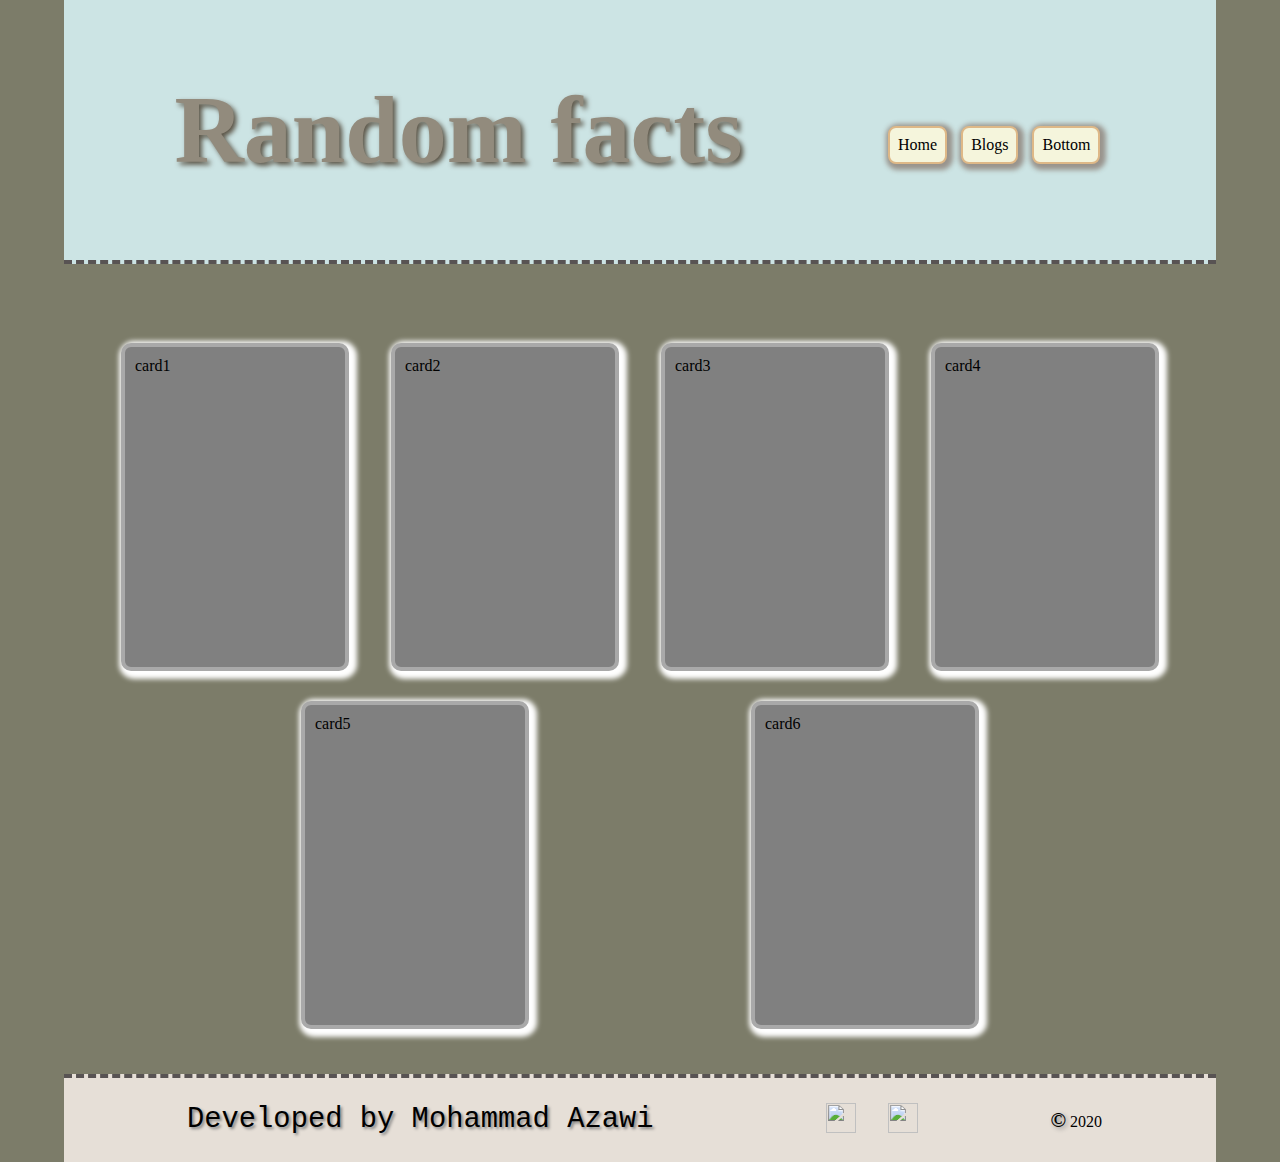
==== index.html @ 1f3e7c03 "add images" ====
<!DOCTYPE html>
<html lang="en">
    <head>
        <title>My Personal Blog</title>
        <meta charset="utf-8">
        <link rel="stylesheet" href="css/main.css">
    </head>
    <body>
        <header id="main-header">
            <h1>Random facts</h1>
            <nav id="main-nav">
                <ul>
                    <li><a href="#main-header">Home</a></li>
                    <li><a href="blogs.html">Blogs</a></li>
                    <li><a href="#main-footer">Bottom</a></li>
                </ul>
            </nav>
        </header>
        <main id="main">
          <div class="side">
              <div id="f-img">
                  <img>
              </div>
              <p></p>
          </div>
          <div class="content">
              <div class="card">card1</div>
              <div class="card">card2</div>
              <div class="card">card3</div>
              <div class="card">card4</div>
              <div class="card">card5</div>
              <div class="card">card6</div> 
          </div>
        </main>
        <footer id="main-footer">
          <p>Developed by Mohammad Azawi</p>
          <ul>
              <li>
                <img src="https://img.icons8.com/ios-filled/50/000000/linkedin.png"/>
              </li>
              <li>
                <img src="https://img.icons8.com/ios-filled/50/000000/github.png"/>
              </li>  
          </ul>
          <div><span>&copy;</span> 2020</div>
        </footer>
    </body>
</html>
---- css/main.css ----
@import "header.css";
@import "nav.css";
@import "card.css";
@import "footer.css";

body{
    width: 90%;
    margin: 0 auto;
    background-color: rgb(124, 124, 105);
}

#main{
    display: flex;
    flex-direction: column;
    padding: 15px;
    margin: 15px;
}


.content{
    display: flex;
    flex-direction: row;
    flex-wrap: wrap;
    justify-content: space-evenly;
}
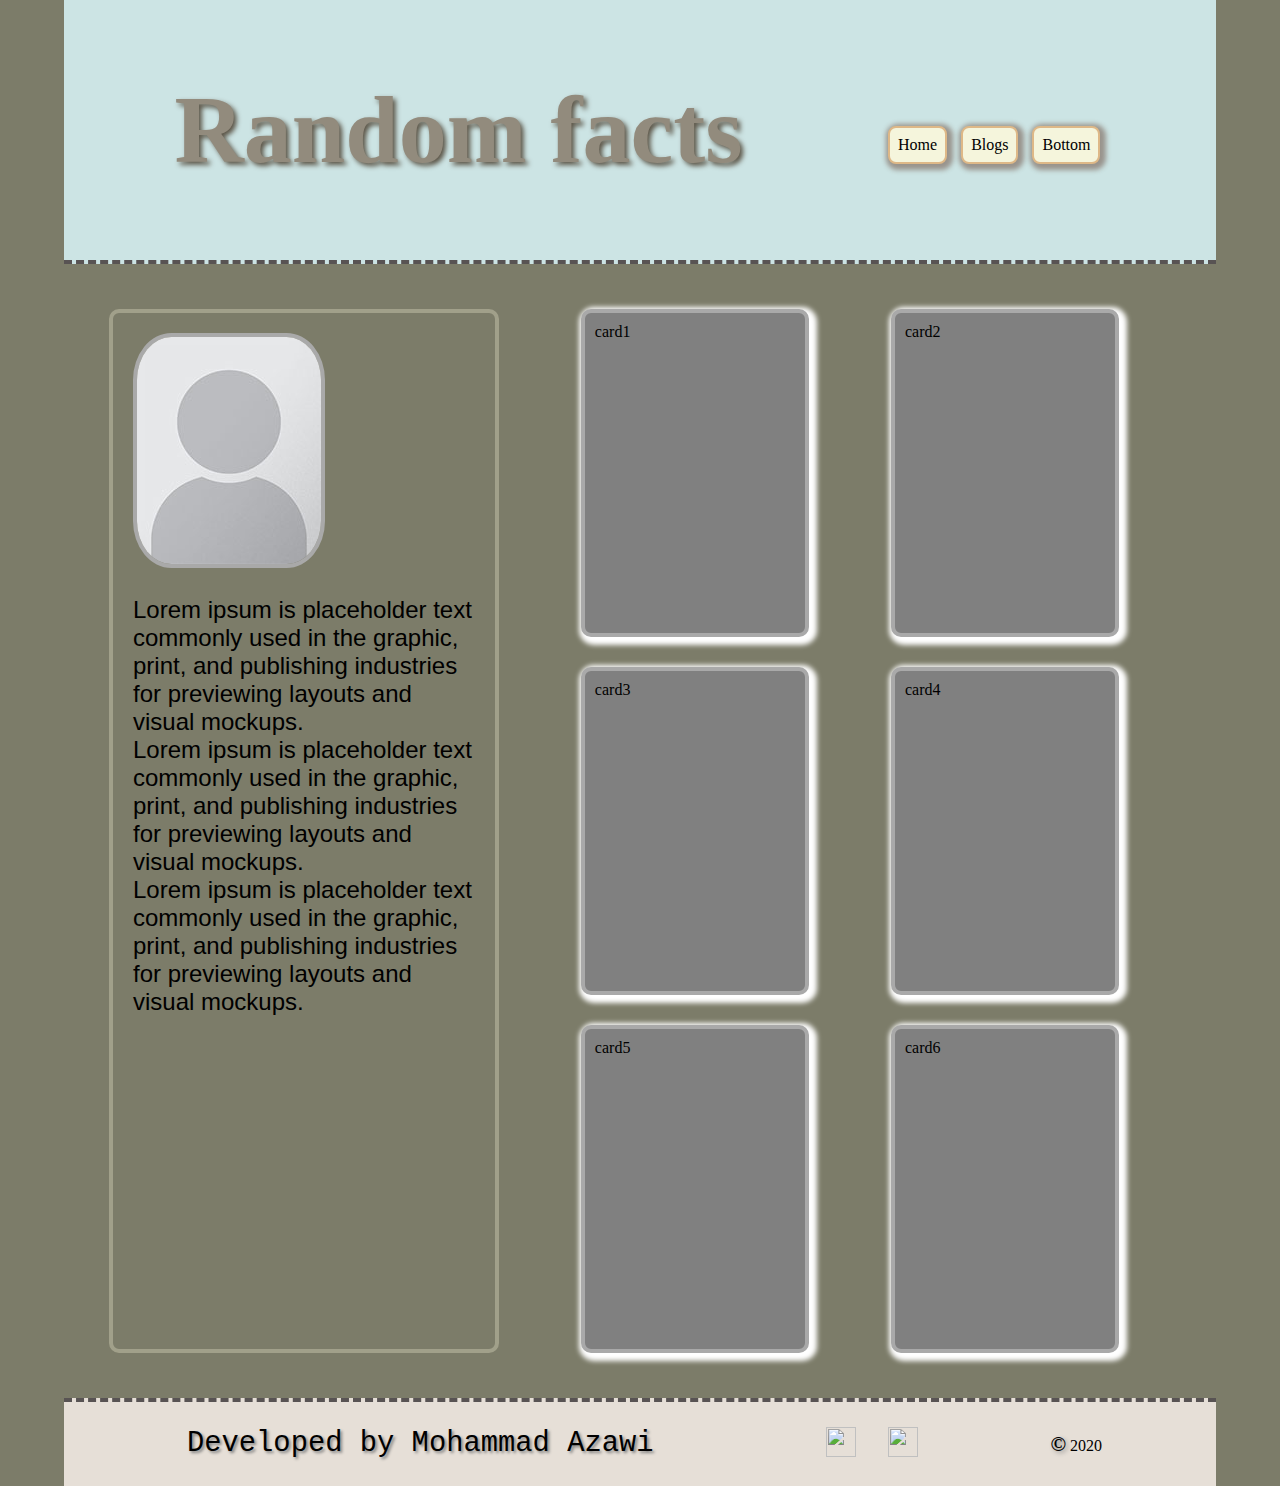
==== commit 3356b714: "add main style" ====
--- a/index.html
+++ b/index.html
@@ -19,9 +19,16 @@
         <main id="main">
           <div class="side">
               <div id="f-img">
-                  <img>
+                  <img src="img/image_preview.png" alt="Profile image">
               </div>
-              <p></p>
+              <p>
+                Lorem ipsum is placeholder text commonly used in the graphic,<br>
+                print, and publishing industries for previewing layouts and visual mockups.<br>
+                Lorem ipsum is placeholder text commonly used in the graphic,<br>
+                print, and publishing industries for previewing layouts and visual mockups.<br>
+                Lorem ipsum is placeholder text commonly used in the graphic,<br>
+                 print, and publishing industries for previewing layouts and visual mockups.<br>
+              </p>
           </div>
           <div class="content">
               <div class="card">card1</div>
--- a/css/main.css
+++ b/css/main.css
@@ -6,7 +6,7 @@
 body{
     width: 90%;
     margin: 0 auto;
-    background-color: rgb(124, 124, 105);
+    background-color: #7c7c69;
 }
 
 #main{
@@ -16,6 +16,25 @@
     margin: 15px;
 }
 
+.side{
+    display: flex;
+    flex-direction: column;
+    margin: 15px;
+    padding: 20px;
+    border: 4px solid rgb(161, 160, 138);
+    border-radius: 10px;
+}
+
+#f-img img{
+    border: 4px solid darkgray;
+    border-radius: 20%;
+}
+
+.side p {
+    font-family: Arial, Helvetica, sans-serif;
+    font-size:x-large;
+    letter-spacing: initial;
+}
 
 .content{
     display: flex;
@@ -23,3 +42,10 @@
     flex-wrap: wrap;
     justify-content: space-evenly;
 }
+
+
+@media (min-width:900px){
+    #main{
+        flex-direction: row;
+    }
+}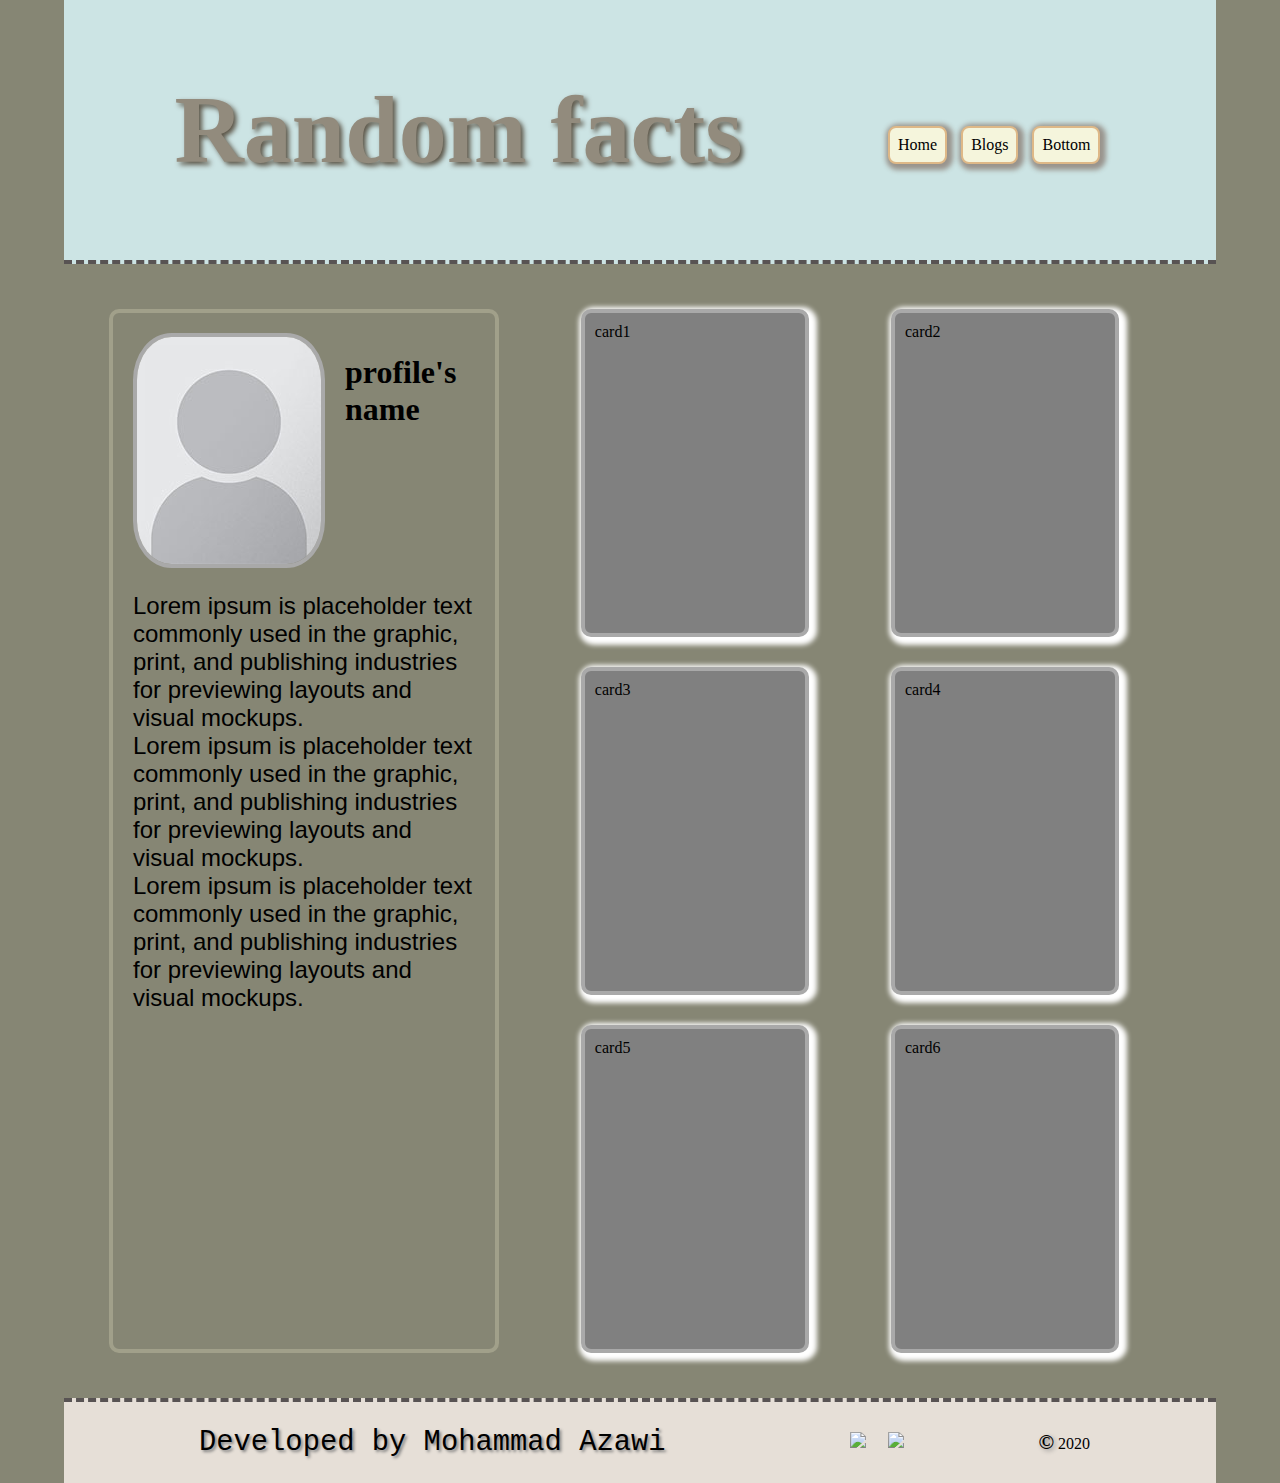
==== commit f25dd1b2: "add profile's name" ====
--- a/index.html
+++ b/index.html
@@ -20,6 +20,7 @@
           <div class="side">
               <div id="f-img">
                   <img src="img/image_preview.png" alt="Profile image">
+                  <h1>profile's name</h1>
               </div>
               <p>
                 Lorem ipsum is placeholder text commonly used in the graphic,<br>
--- a/css/main.css
+++ b/css/main.css
@@ -6,7 +6,7 @@
 body{
     width: 90%;
     margin: 0 auto;
-    background-color: #7c7c69;
+    background-color: #7c7c69ec;
 }
 
 #main{
@@ -25,9 +25,18 @@
     border-radius: 10px;
 }
 
+#f-img{
+    display: flex;
+    flex-direction: row; 
+    justify-content: space-between;
+}
+
+
+
 #f-img img{
     border: 4px solid darkgray;
     border-radius: 20%;
+    margin: 0 20px 0 0;
 }
 
 .side p {
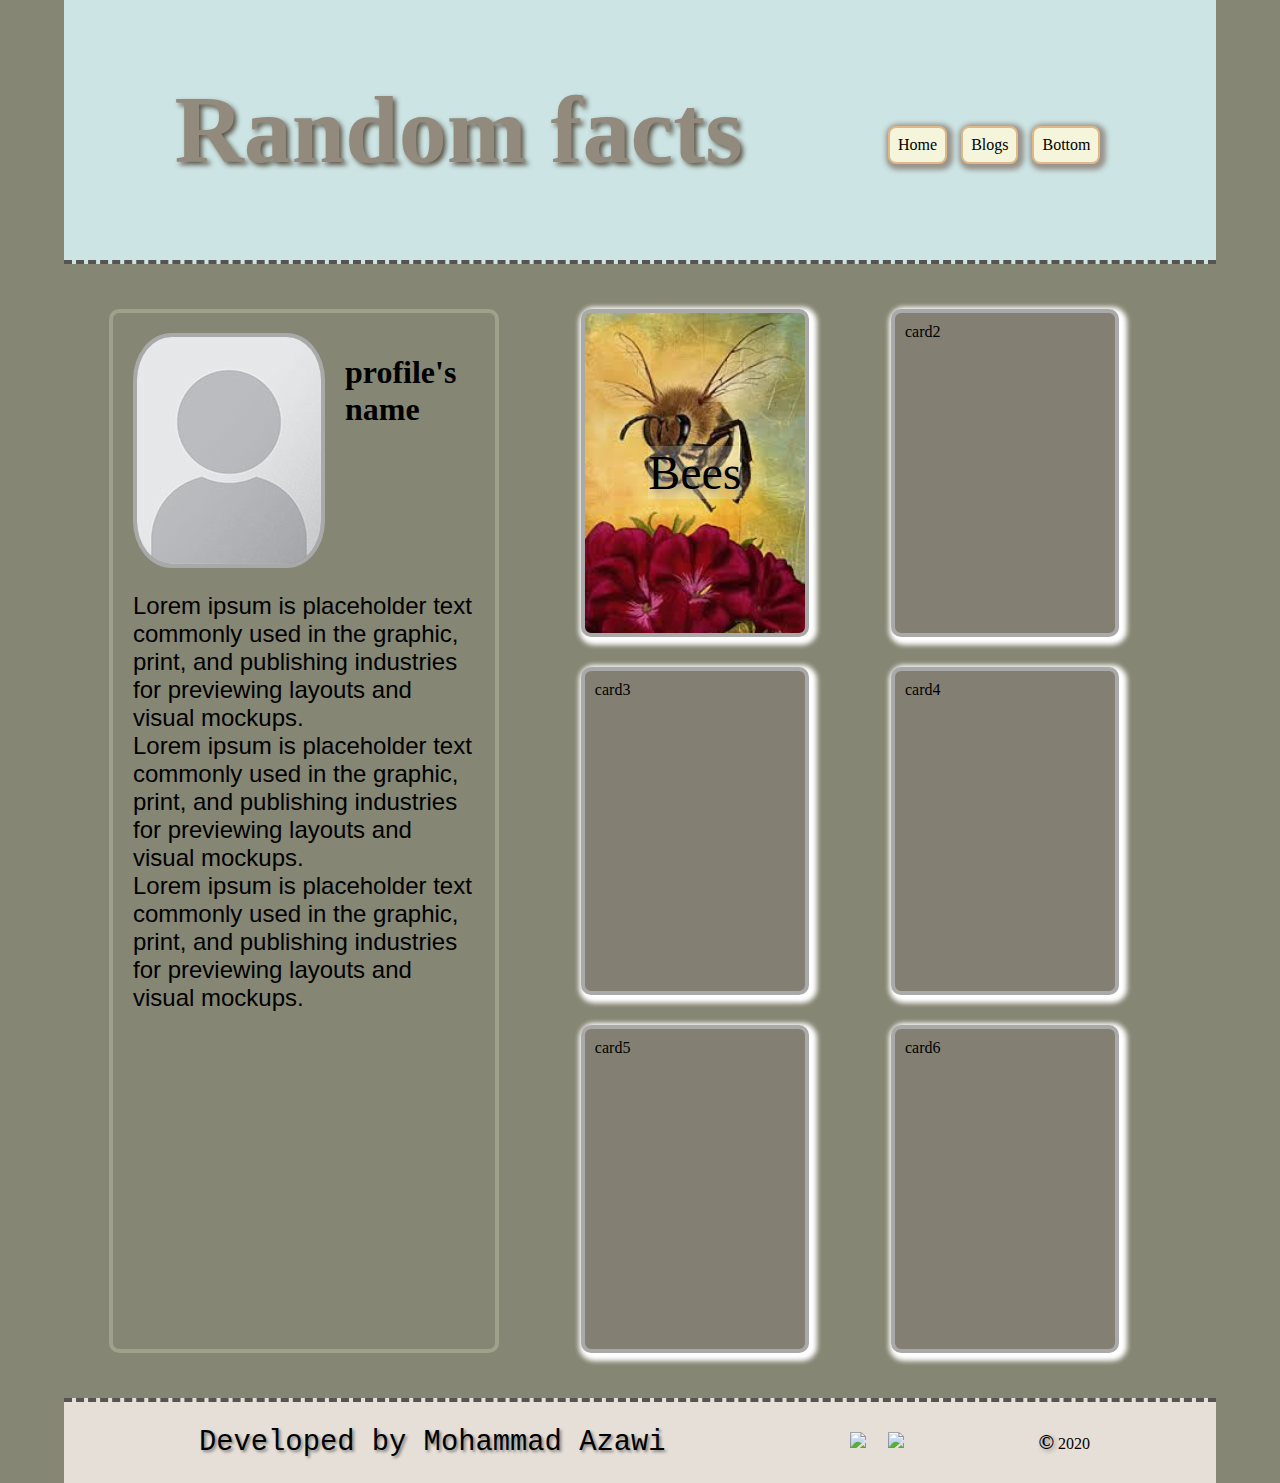
==== commit 9a09419f: "add style and link to card" ====
--- a/index.html
+++ b/index.html
@@ -32,7 +32,9 @@
               </p>
           </div>
           <div class="content">
-              <div class="card">card1</div>
+              <div class="card bees">
+                  <div><a href="blogs.html#one">Bees</a></div>
+                </div>
               <div class="card">card2</div>
               <div class="card">card3</div>
               <div class="card">card4</div>
--- a/css/main.css
+++ b/css/main.css
@@ -52,6 +52,21 @@
     justify-content: space-evenly;
 }
 
+.content a {
+    text-decoration: none;
+    color: black;
+    text-shadow: 4px 4px 10px gray;
+    font-size: 3em;
+    background-color: rgb(250, 248, 248, 20%);
+}
+
+.bees{
+    background-image: url(../img/Bees.jpg);
+    background-size: cover;
+    display: flex;
+    align-items: center;
+    justify-content: center;
+}
 
 @media (min-width:900px){
     #main{
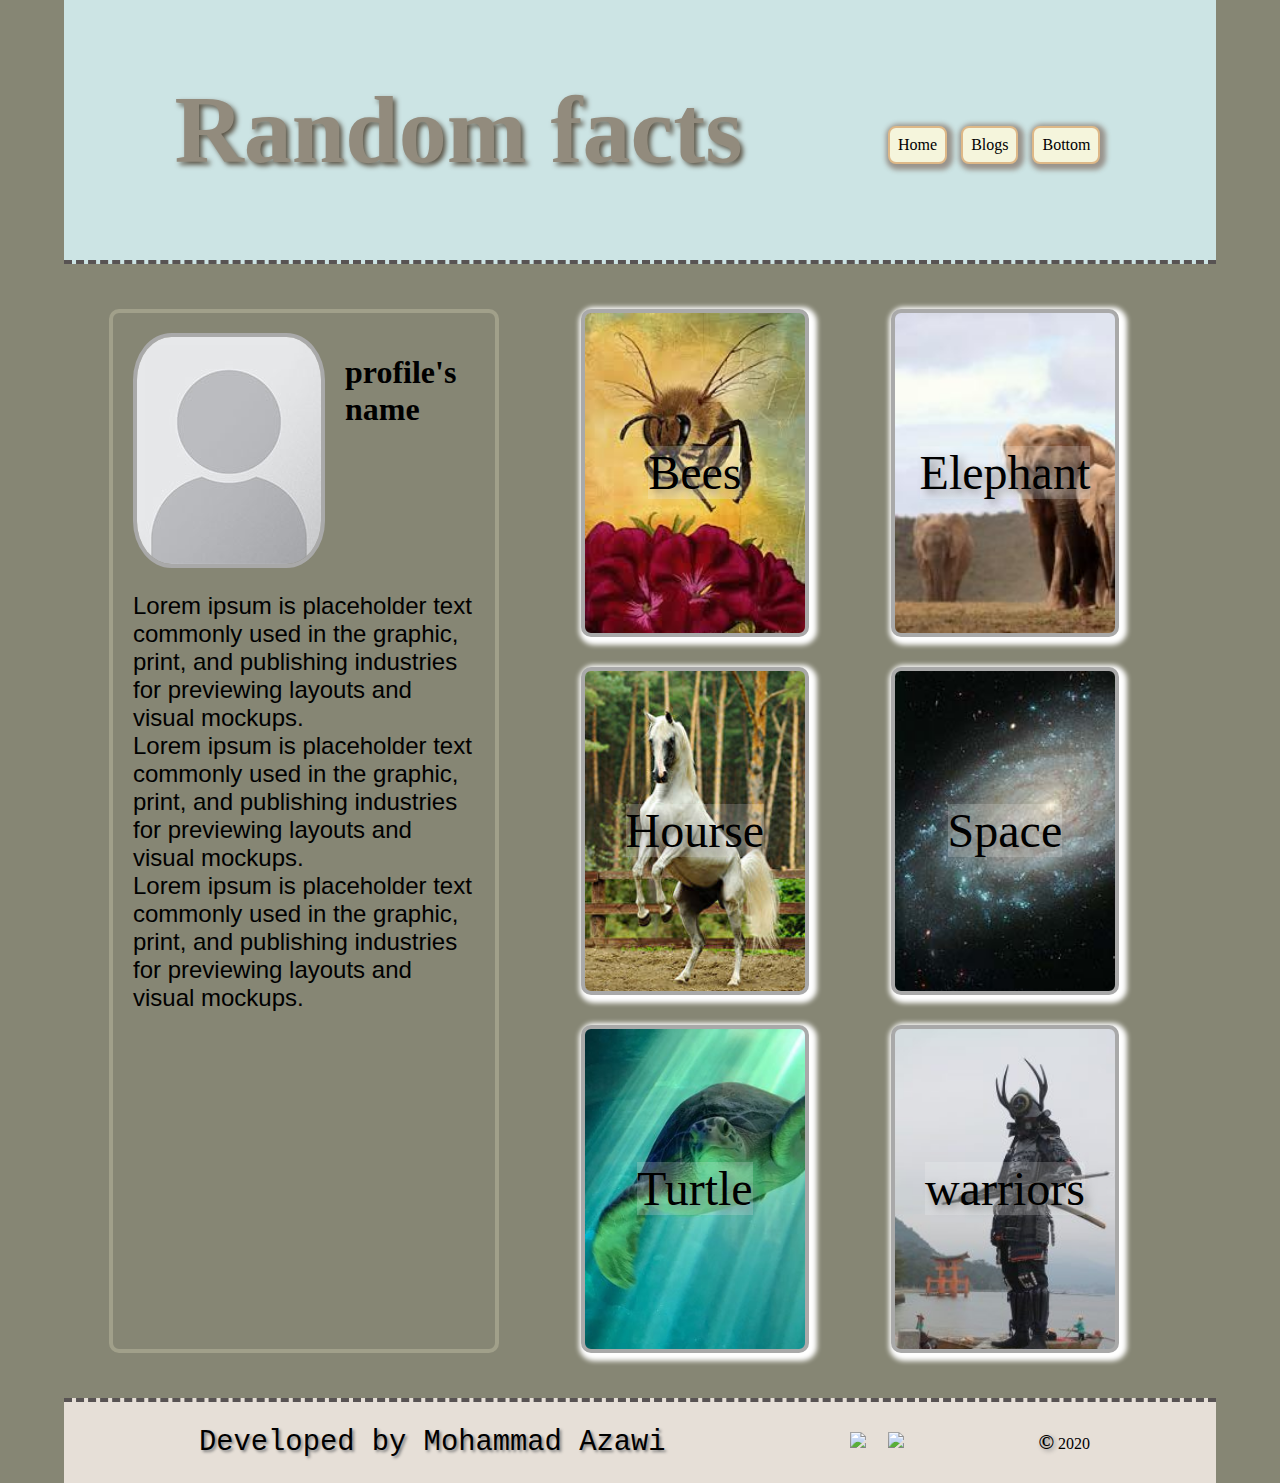
==== commit 854dcd87: "add style and link to cards" ====
--- a/index.html
+++ b/index.html
@@ -32,14 +32,24 @@
               </p>
           </div>
           <div class="content">
-              <div class="card bees">
+              <div class="card bees back">
                   <div><a href="blogs.html#one">Bees</a></div>
                 </div>
-              <div class="card">card2</div>
-              <div class="card">card3</div>
-              <div class="card">card4</div>
-              <div class="card">card5</div>
-              <div class="card">card6</div> 
+              <div class="card elephant back">
+                <div><a href="blogs.html#two">Elephant</a></div>
+              </div>
+              <div class="card hourse back">
+                <div><a href="blogs.html#three">Hourse</a></div>
+              </div>
+              <div class="card space back">
+                <div><a href="blogs.html#four">Space</a></div>
+              </div>
+              <div class="card turtle back">
+                <div><a href="blogs.html#five">Turtle</a></div>
+              </div>
+              <div class="card warriors back">
+                <div><a href="blogs.html#six">warriors</a></div>
+              </div> 
           </div>
         </main>
         <footer id="main-footer">
--- a/css/main.css
+++ b/css/main.css
@@ -62,6 +62,29 @@
 
 .bees{
     background-image: url(../img/Bees.jpg);
+}
+
+.elephant{
+    background-image: url(../img/elephant.jpg);
+}
+
+.hourse{
+    background-image: url(../img/Horse.jpg);
+}
+
+.space {
+    background-image: url(../img/space.jpg);
+}
+
+.turtle {
+    background-image: url(../img/turtle.jpg);
+}
+
+.warriors {
+    background-image: url(../img/warriors.jpg);
+}
+
+.back{
     background-size: cover;
     display: flex;
     align-items: center;
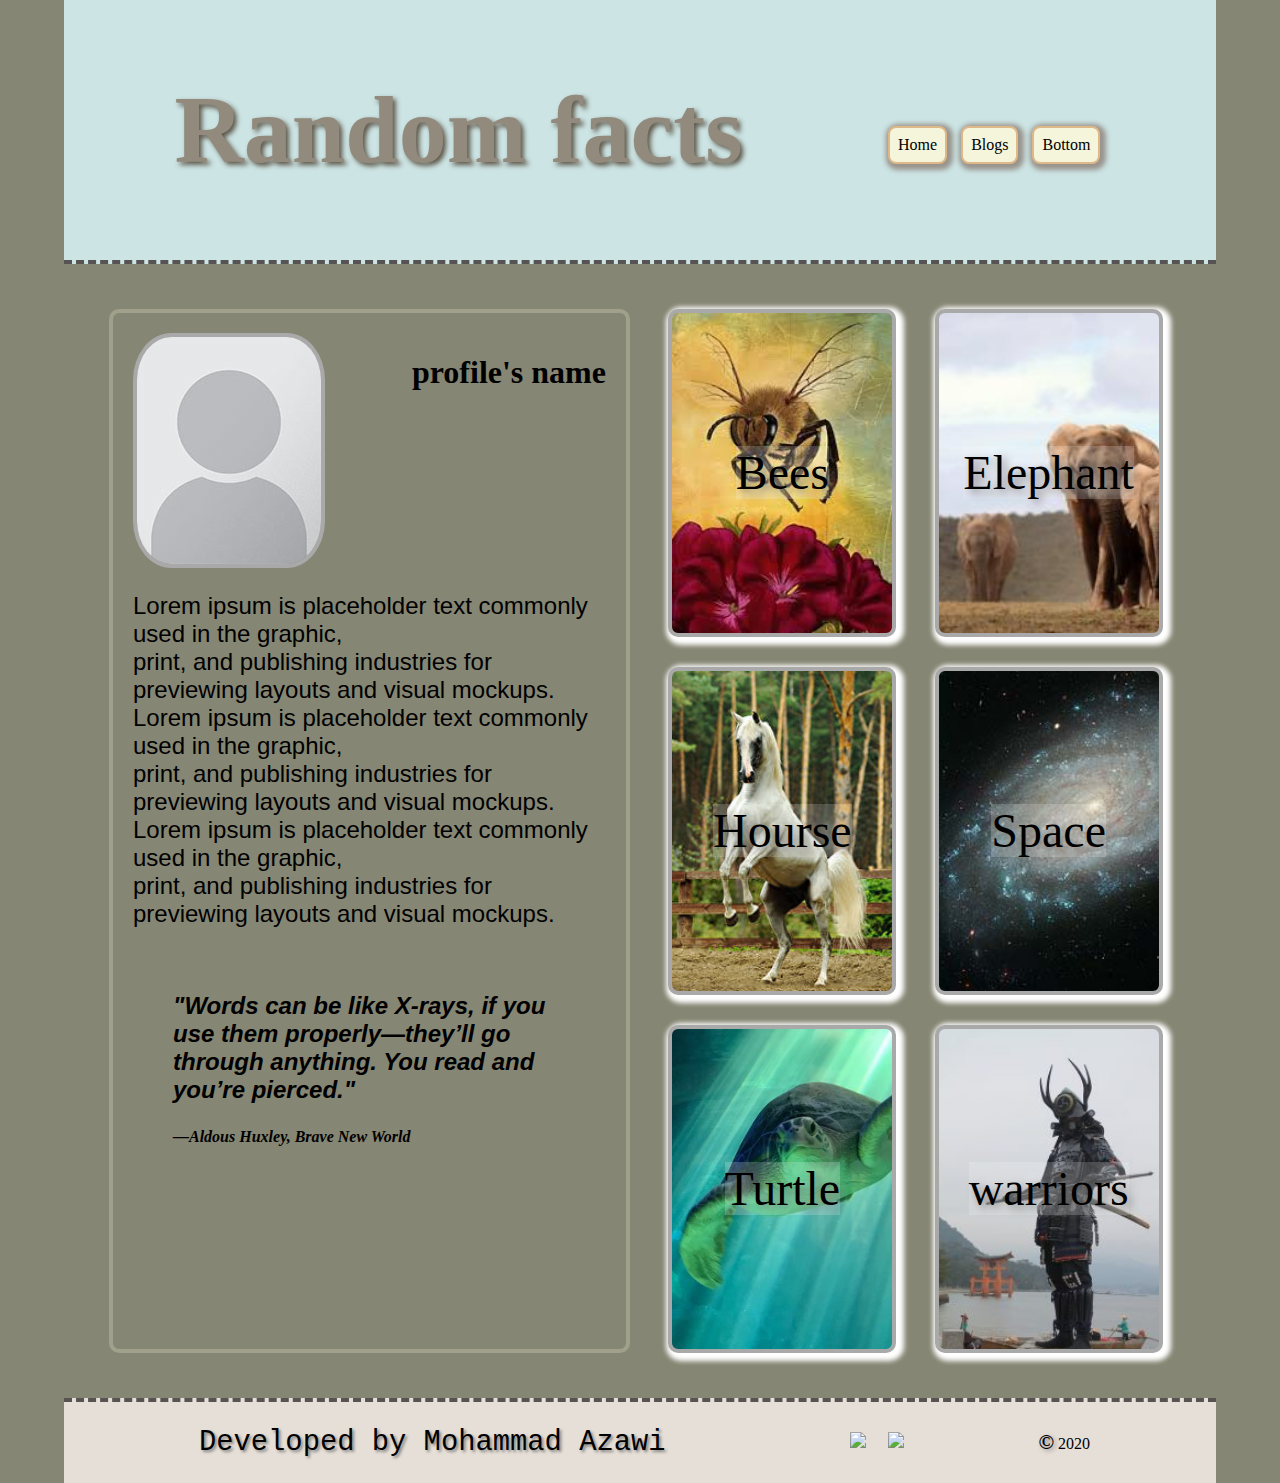
==== commit bf808e12: "add quote to blog and style it" ====
--- a/index.html
+++ b/index.html
@@ -30,6 +30,10 @@
                 Lorem ipsum is placeholder text commonly used in the graphic,<br>
                  print, and publishing industries for previewing layouts and visual mockups.<br>
               </p>
+              <blockquote cite="https://www.huxley.net/bnw/four.html">
+                <p>"Words can be like X-rays, if you use them properly—they’ll go through anything. You read and you’re pierced."</p>
+                <footer>—Aldous Huxley, <cite>Brave New World</cite></footer>
+            </blockquote>
           </div>
           <div class="content">
               <div class="card bees back">
--- a/css/main.css
+++ b/css/main.css
@@ -43,6 +43,11 @@
     font-family: Arial, Helvetica, sans-serif;
     font-size:x-large;
     letter-spacing: initial;
+}
+
+.side blockquote {
+    font-style: italic;
+    font-weight: 900;
 }
 
 .content{
@@ -95,4 +100,10 @@
     #main{
         flex-direction: row;
     }
+}
+
+@media (max-width:600px){
+    #f-img{
+        flex-direction: column;
+    }
 }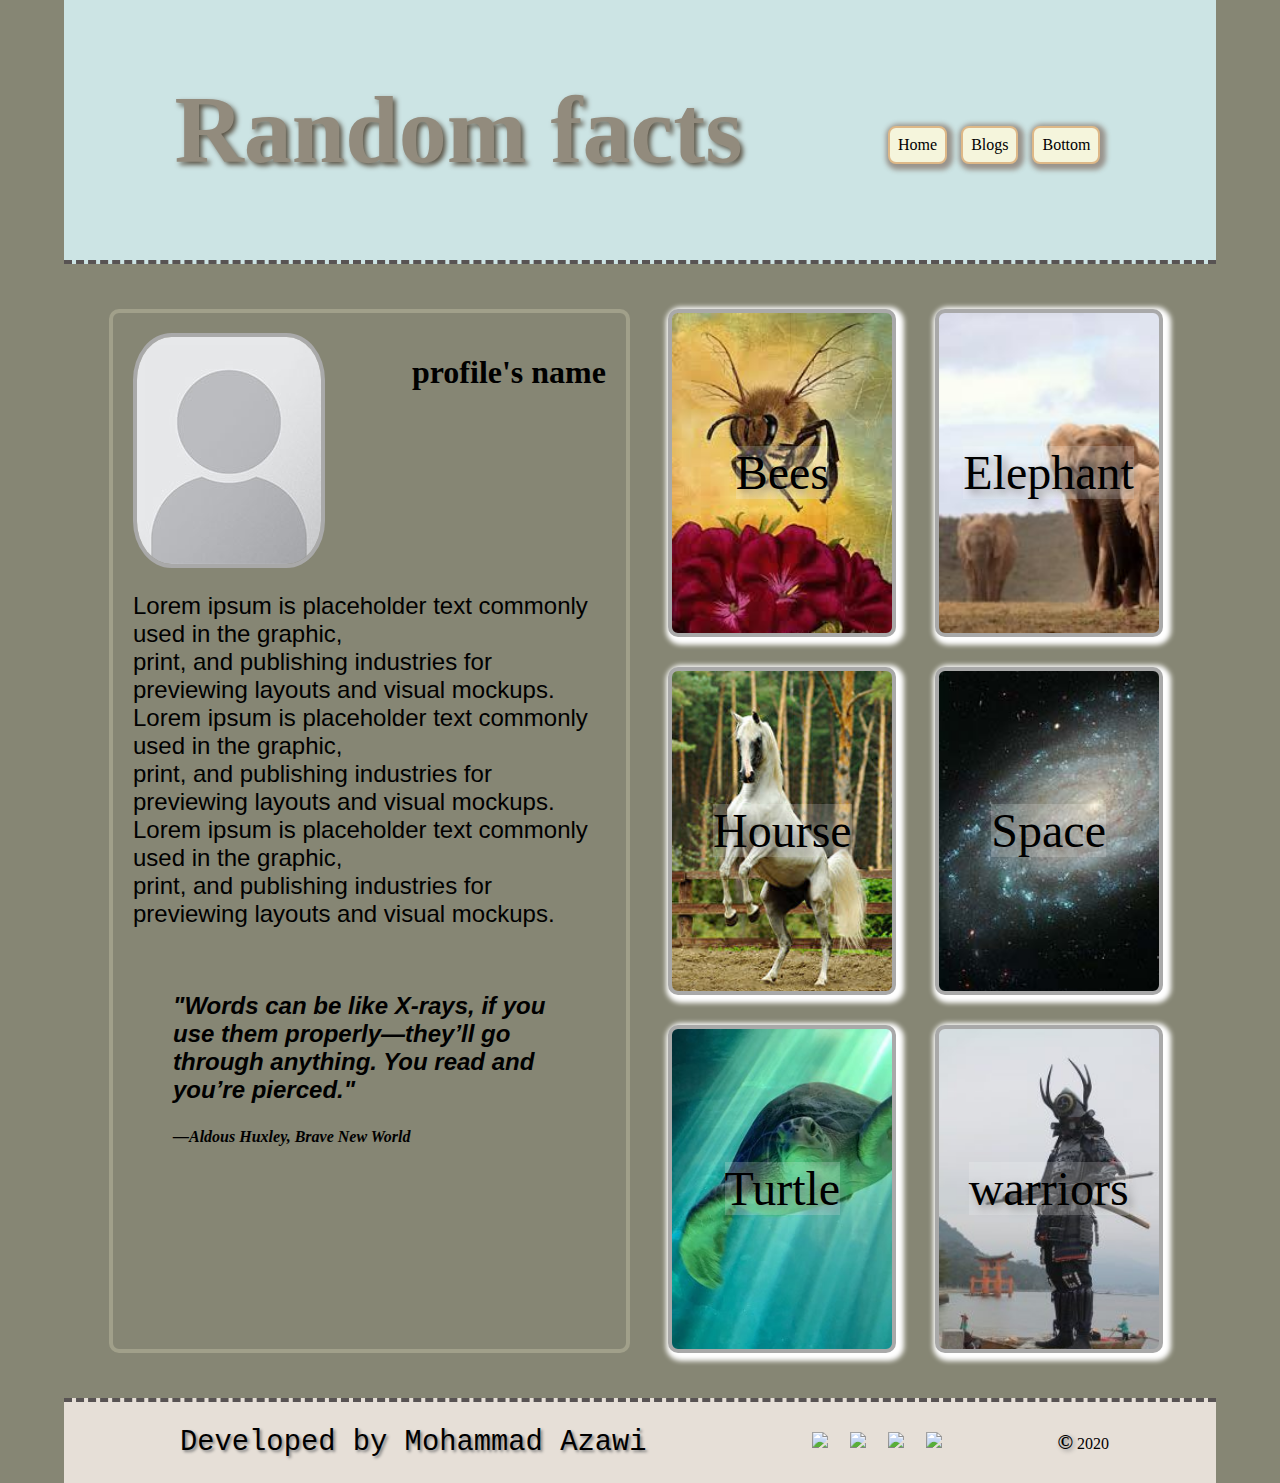
==== commit a48b587e: "add Social sharing" ====
--- a/index.html
+++ b/index.html
@@ -3,6 +3,7 @@
     <head>
         <title>My Personal Blog</title>
         <meta charset="utf-8">
+        <meta name="viewport" content="width=device-width, initial-scale=1.0">
         <link rel="stylesheet" href="css/main.css">
     </head>
     <body>
@@ -64,6 +65,12 @@
               </li>
               <li>
                 <img src="https://img.icons8.com/ios-filled/50/000000/github.png"/>
+              </li>
+              <li>
+                 <img src="https://img.icons8.com/ios-glyphs/52/000000/facebook-new.png"/>
+              </li>
+              <li>
+                <img src="https://img.icons8.com/material/48/000000/twitter--v1.png"/>
               </li>  
           </ul>
           <div><span>&copy;</span> 2020</div>
